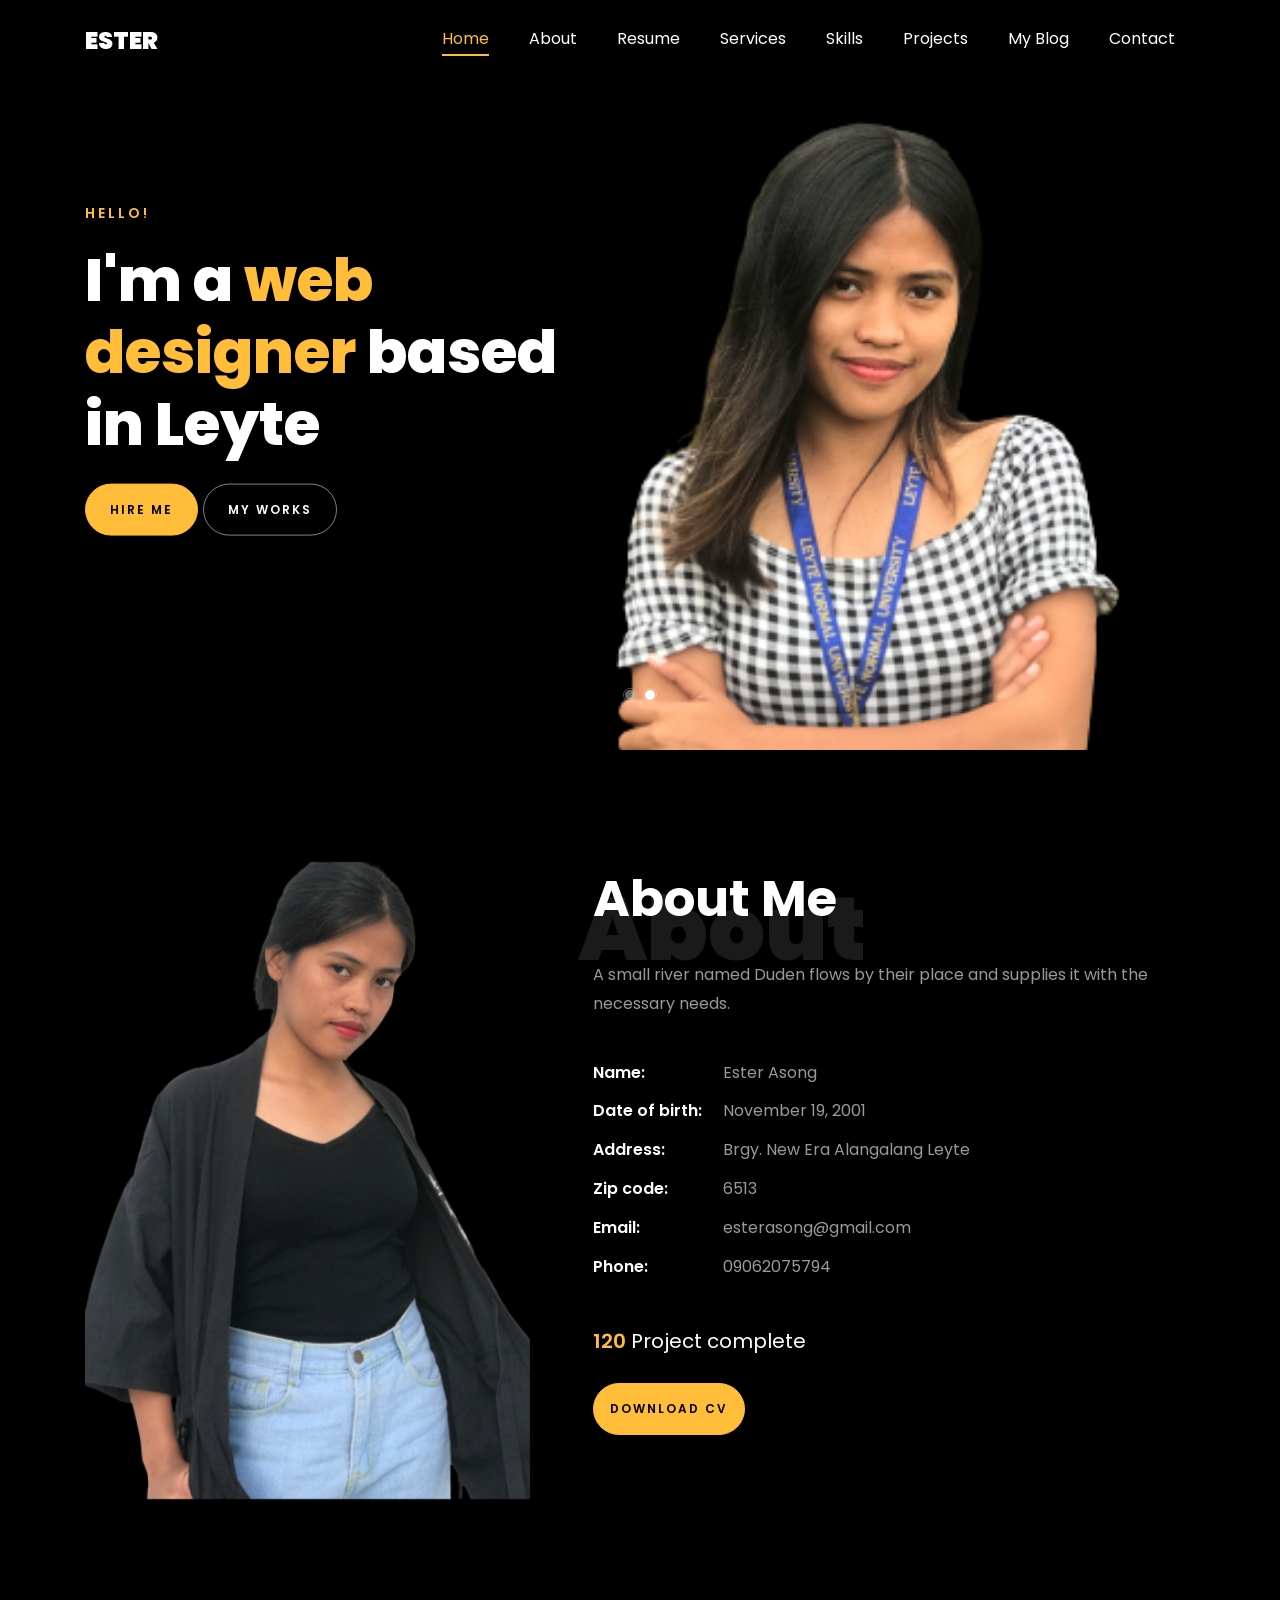
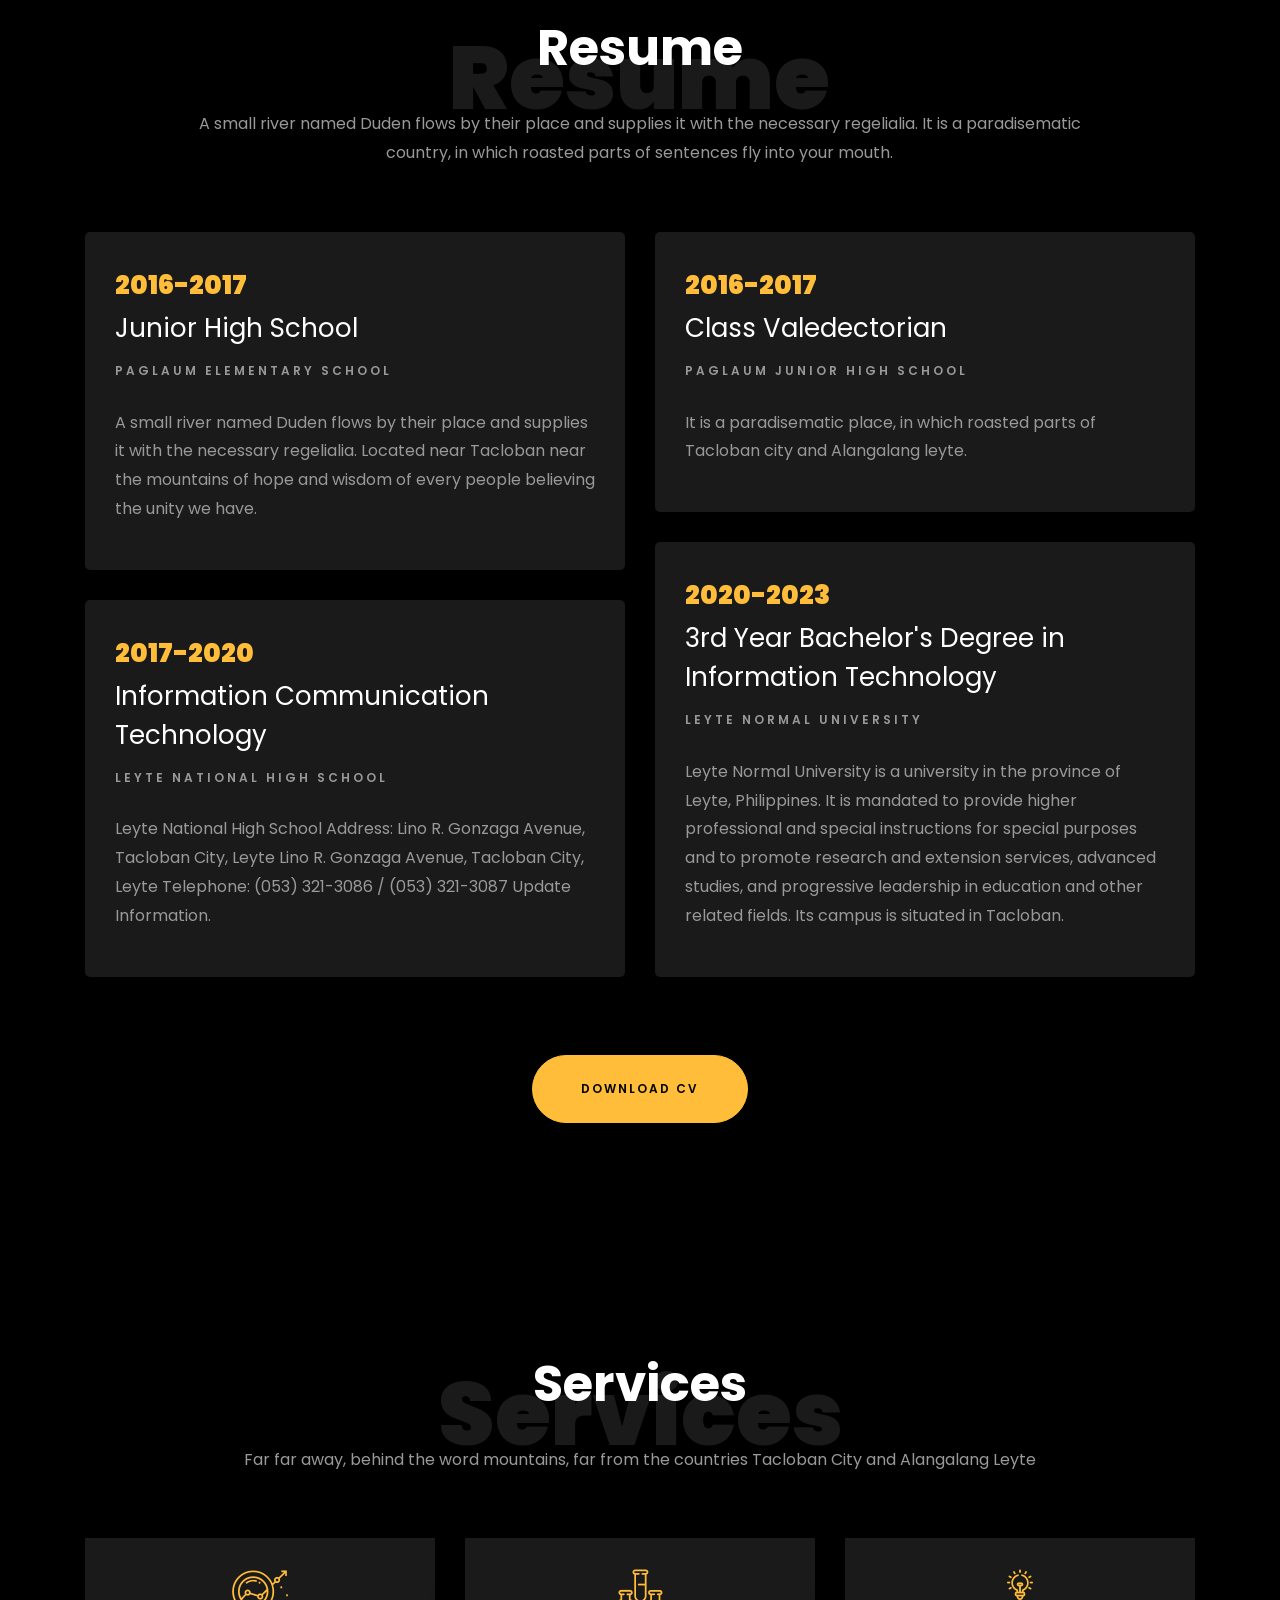
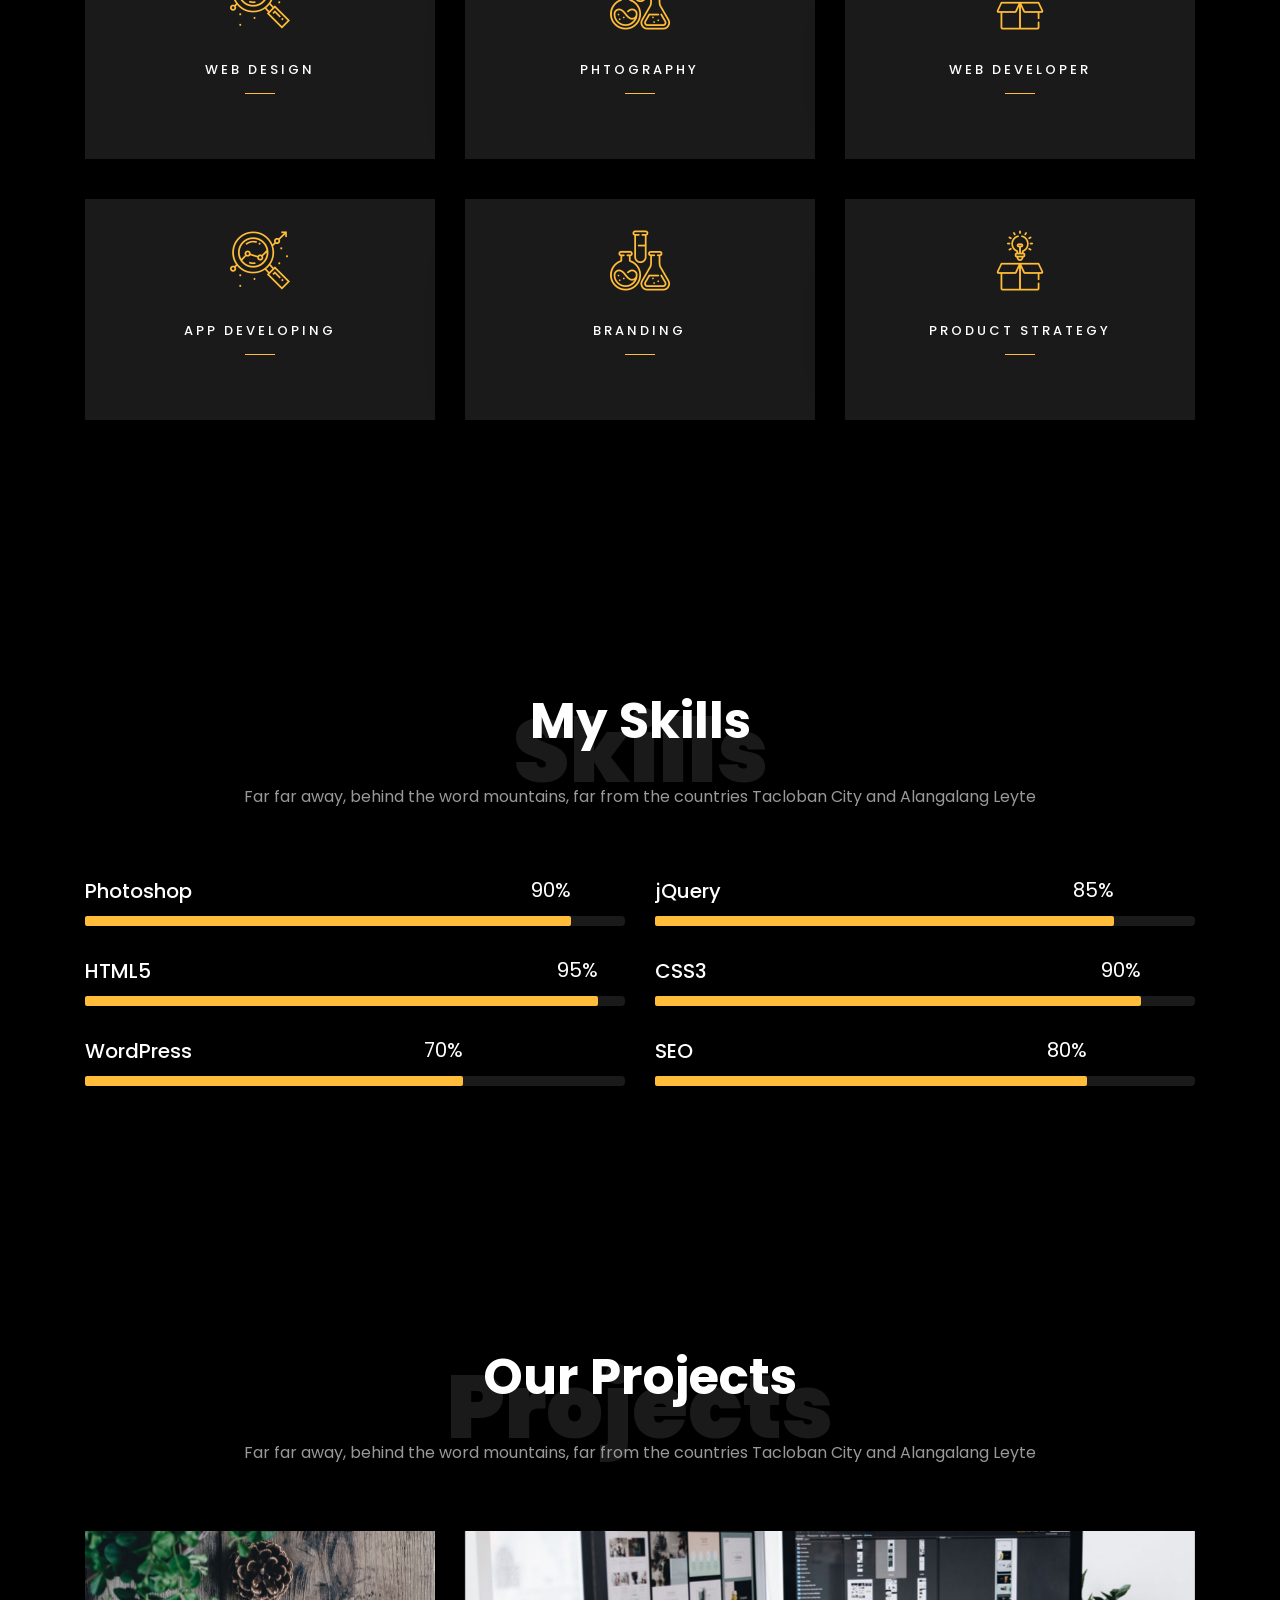
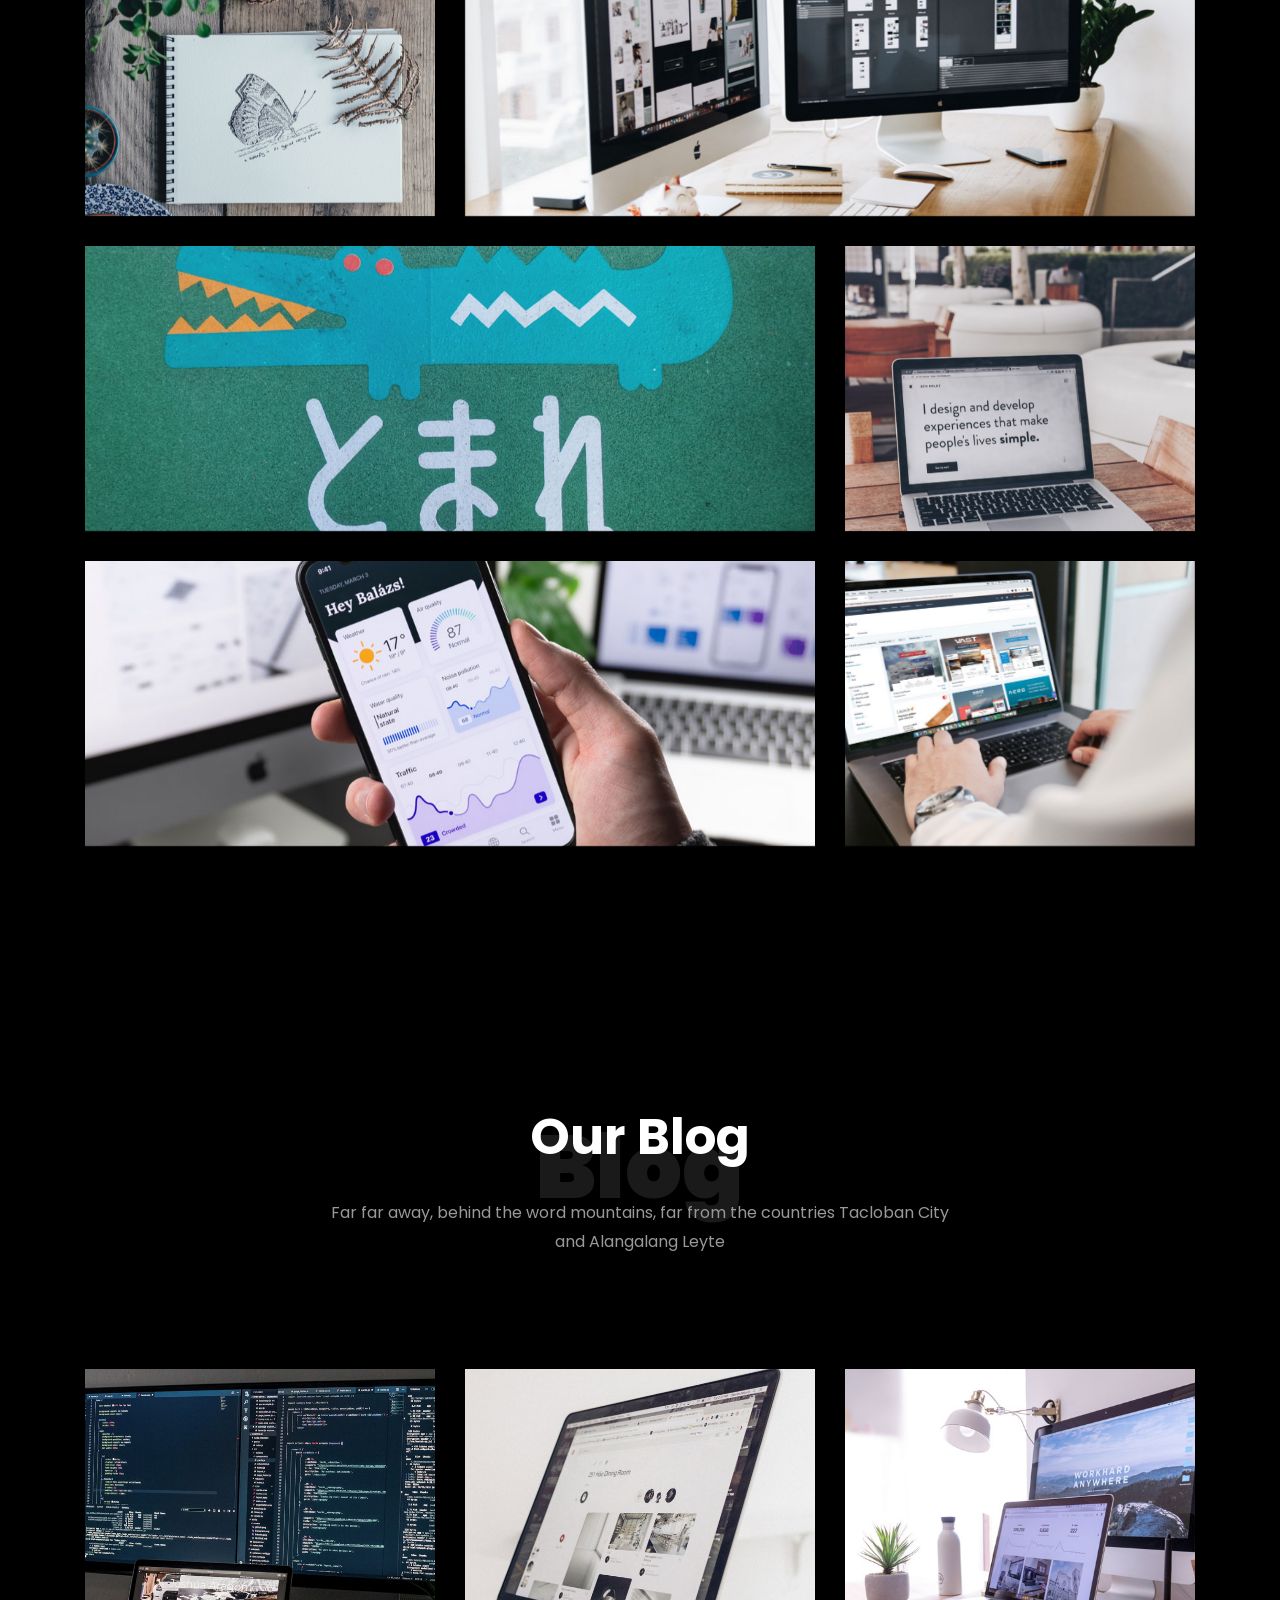
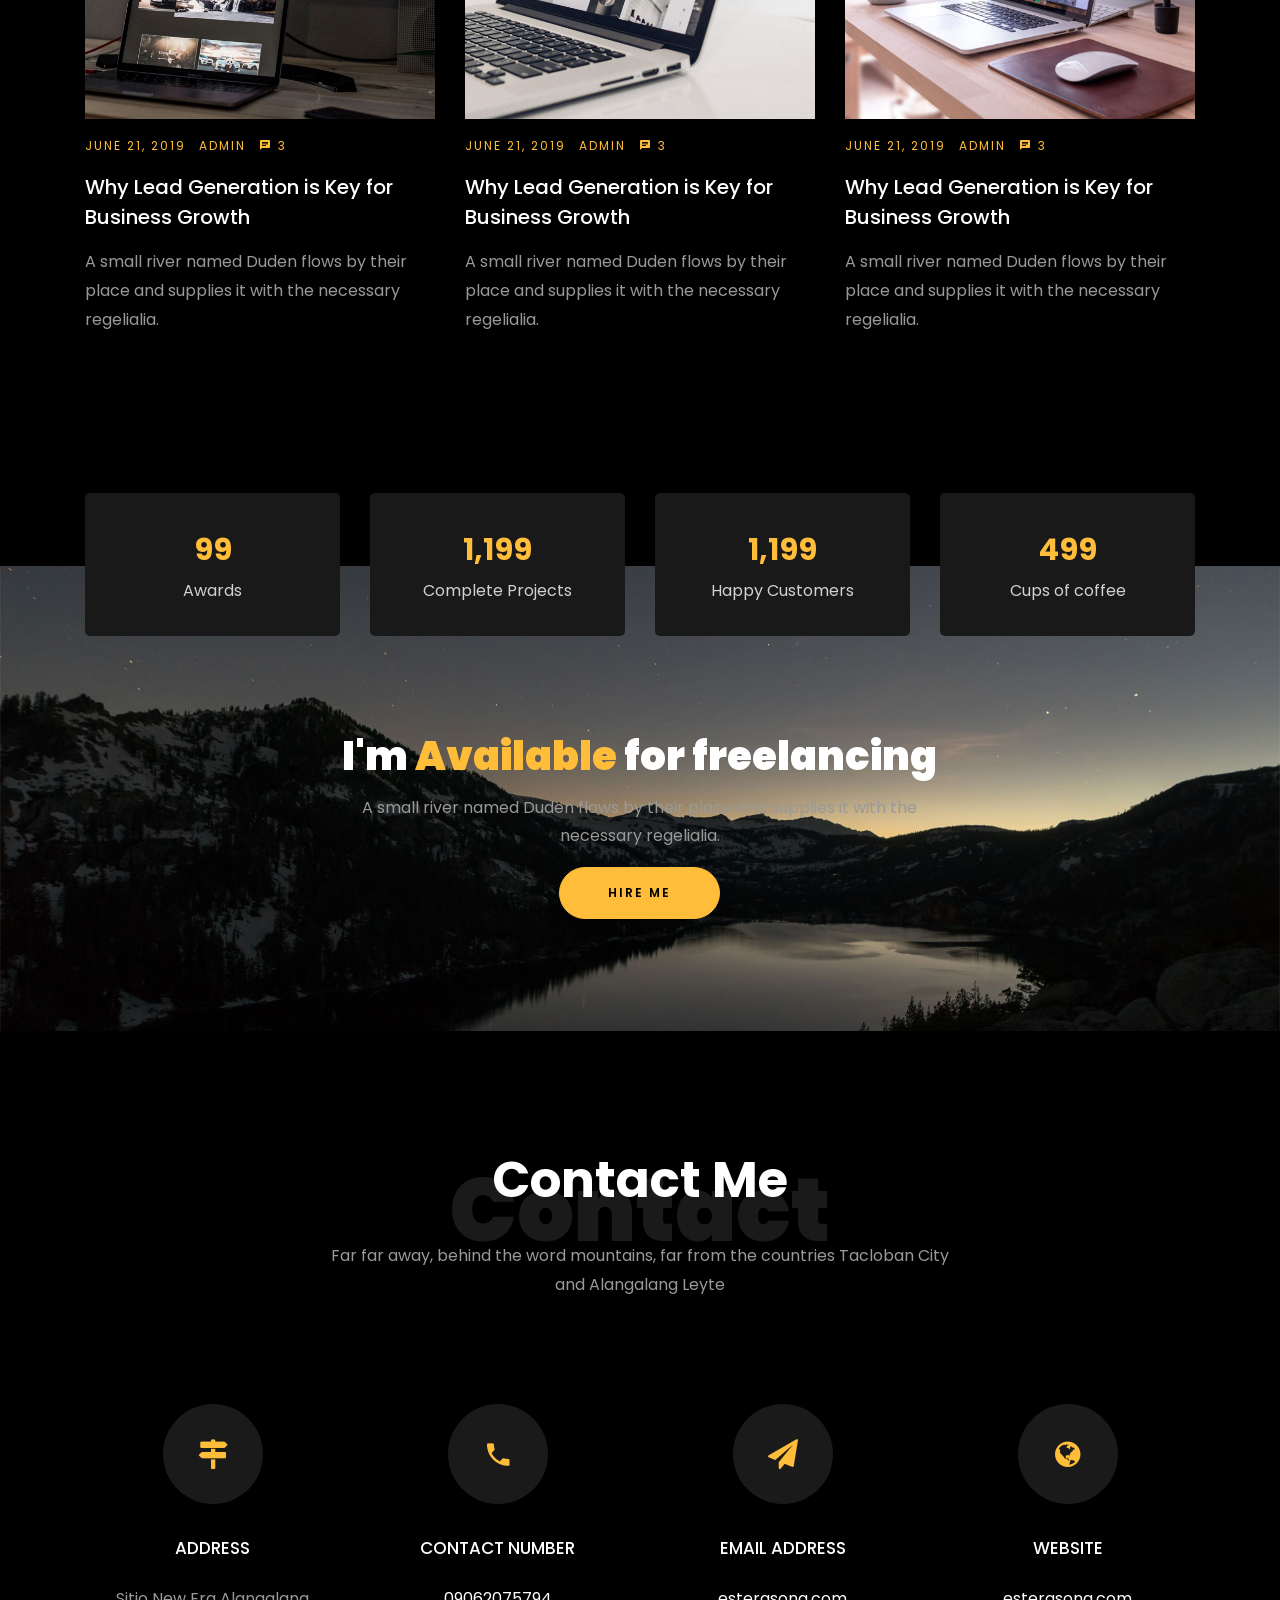
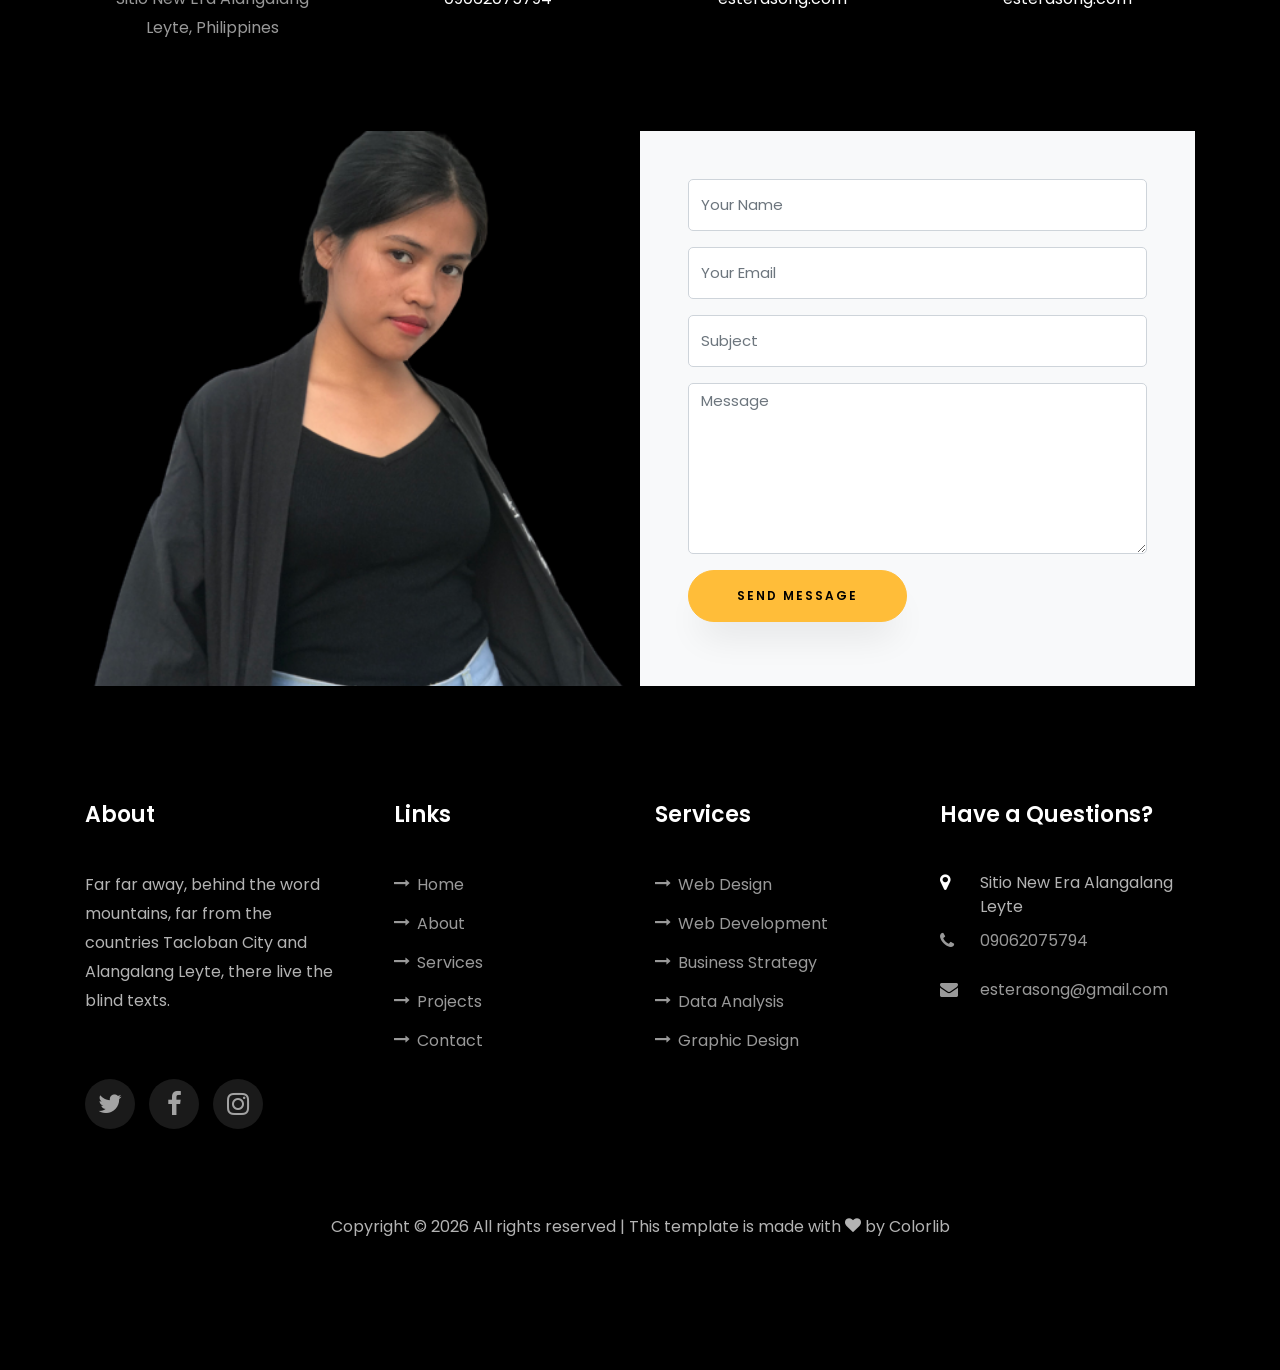
==== index.html @ 781a2010 "First Commit" ====
<!DOCTYPE html>
<html lang="en">

<head>
    <title>esterasong.com</title>
    <meta charset="utf-8">
    <meta name="viewport" content="width=device-width, initial-scale=1, shrink-to-fit=no">

    <link href="https://fonts.googleapis.com/css?family=Poppins:100,200,300,400,500,600,700,800,900" rel="stylesheet">

    <link rel="stylesheet" href="css/open-iconic-bootstrap.min.css">
    <link rel="stylesheet" href="css/animate.css">

    <link rel="stylesheet" href="css/owl.carousel.min.css">
    <link rel="stylesheet" href="css/owl.theme.default.min.css">
    <link rel="stylesheet" href="css/magnific-popup.css">

    <link rel="stylesheet" href="css/aos.css">

    <link rel="stylesheet" href="css/ionicons.min.css">

    <link rel="stylesheet" href="css/flaticon.css">
    <link rel="stylesheet" href="css/icomoon.css">
    <link rel="stylesheet" href="css/style.css">
</head>

<body data-spy="scroll" data-target=".site-navbar-target" data-offset="300">


    <nav class="navbar navbar-expand-lg navbar-dark ftco_navbar ftco-navbar-light site-navbar-target" id="ftco-navbar">
        <div class="container">
            <a class="navbar-brand" href="index.html">Ester</a>
            <button class="navbar-toggler js-fh5co-nav-toggle fh5co-nav-toggle" type="button" data-toggle="collapse" data-target="#ftco-nav" aria-controls="ftco-nav" aria-expanded="false" aria-label="Toggle navigation">
	        <span class="oi oi-menu"></span> Menu
	      </button>

            <div class="collapse navbar-collapse" id="ftco-nav">
                <ul class="navbar-nav nav ml-auto">
                    <li class="nav-item"><a href="#home-section" class="nav-link"><span>Home</span></a></li>
                    <li class="nav-item"><a href="#about-section" class="nav-link"><span>About</span></a></li>
                    <li class="nav-item"><a href="#resume-section" class="nav-link"><span>Resume</span></a></li>
                    <li class="nav-item"><a href="#services-section" class="nav-link"><span>Services</span></a></li>
                    <li class="nav-item"><a href="#skills-section" class="nav-link"><span>Skills</span></a></li>
                    <li class="nav-item"><a href="#projects-section" class="nav-link"><span>Projects</span></a></li>
                    <li class="nav-item"><a href="#blog-section" class="nav-link"><span>My Blog</span></a></li>
                    <li class="nav-item"><a href="#contact-section" class="nav-link"><span>Contact</span></a></li>
                </ul>
            </div>
        </div>
    </nav>
    <section id="home-section" class="hero">
        <div class="home-slider  owl-carousel">
            <div class="slider-item ">
                <div class="overlay"></div>
                <div class="container">
                    <div class="row d-md-flex no-gutters slider-text align-items-end justify-content-end" data-scrollax-parent="true">
                        <div class="one-third js-fullheight order-md-last img" style="background-image:url(images/bg_1.png);">
                            <div class="overlay"></div>
                        </div>
                        <div class="one-forth d-flex  align-items-center ftco-animate" data-scrollax=" properties: { translateY: '70%' }">
                            <div class="text">
                                <span class="subheading">Hello!</span>
                                <h1 class="mb-4 mt-3">I'm <span>Ester Asong</span></h1>
                                <h2 class="mb-4">A Freelance Web Designer</h2>
                                <p><a href="#" class="btn btn-primary py-3 px-4">Hire me</a> <a href="#" class="btn btn-white btn-outline-white py-3 px-4">My works</a></p>
                            </div>
                        </div>
                    </div>
                </div>
            </div>

            <div class="slider-item">
                <div class="overlay"></div>
                <div class="container">
                    <div class="row d-flex no-gutters slider-text align-items-end justify-content-end" data-scrollax-parent="true">
                        <div class="one-third js-fullheight order-md-last img" style="background-image:url(images/bg_2.png);">
                            <div class="overlay"></div>
                        </div>
                        <div class="one-forth d-flex align-items-center ftco-animate" data-scrollax=" properties: { translateY: '70%' }">
                            <div class="text">
                                <span class="subheading">Hello!</span>
                                <h1 class="mb-4 mt-3">I'm a <span>web designer</span> based in Leyte</h1>
                                <p><a href="#" class="btn btn-primary py-3 px-4">Hire me</a> <a href="#" class="btn btn-white btn-outline-white py-3 px-4">My works</a></p>
                            </div>
                        </div>
                    </div>
                </div>
            </div>
        </div>
    </section>

    <section class="ftco-about img ftco-section ftco-no-pb" id="about-section">
        <div class="container">
            <div class="row d-flex">
                <div class="col-md-6 col-lg-5 d-flex">
                    <div class="img-about img d-flex align-items-stretch">
                        <div class="overlay"></div>
                        <div class="img d-flex align-self-stretch align-items-center" style="background-image:url(images/bg_1.png);">
                        </div>
                    </div>
                </div>
                <div class="col-md-6 col-lg-7 pl-lg-5 pb-5">
                    <div class="row justify-content-start pb-3">
                        <div class="col-md-12 heading-section ftco-animate">
                            <h1 class="big">About</h1>
                            <h2 class="mb-4">About Me</h2>
                            <p>A small river named Duden flows by their place and supplies it with the necessary needs.</p>
                            <ul class="about-info mt-4 px-md-0 px-2">
                                <li class="d-flex"><span>Name:</span> <span>Ester Asong</span></li>
                                <li class="d-flex"><span>Date of birth:</span> <span>November 19, 2001</span></li>
                                <li class="d-flex"><span>Address:</span> <span>Brgy. New Era Alangalang Leyte</span></li>
                                <li class="d-flex"><span>Zip code:</span> <span>6513</span></li>
                                <li class="d-flex"><span>Email:</span> <span>esterasong@gmail.com</span></li>
                                <li class="d-flex"><span>Phone: </span> <span>09062075794</span></li>
                            </ul>
                        </div>
                    </div>
                    <div class="counter-wrap ftco-animate d-flex mt-md-3">
                        <div class="text">
                            <p class="mb-4">
                                <span class="number" data-number="120">0</span>
                                <span>Project complete</span>
                            </p>
                            <p><a href="#" class="btn btn-primary py-3 px-3">Download CV</a></p>
                        </div>
                    </div>
                </div>
            </div>
        </div>
    </section>

    <section class="ftco-section ftco-no-pb" id="resume-section">
        <div class="container">
            <div class="row justify-content-center pb-5">
                <div class="col-md-10 heading-section text-center ftco-animate">
                    <h1 class="big big-2">Resume</h1>
                    <h2 class="mb-4">Resume</h2>
                    <p>A small river named Duden flows by their place and supplies it with the necessary regelialia. It is a paradisematic country, in which roasted parts of sentences fly into your mouth.</p>
                </div>
            </div>
            <div class="row">
                <div class="col-md-6">
                    <div class="resume-wrap ftco-animate">
                        <span class="date">2016-2017</span>
                        <h2>Junior High School</h2>
                        <span class="position">Paglaum Elementary School</span>
                        <p class="mt-4">A small river named Duden flows by their place and supplies it with the necessary regelialia. Located near Tacloban near the mountains of hope and wisdom of every people believing the unity we have.</p>
                    </div>
                    <div class="resume-wrap ftco-animate">
                        <span class="date">2017-2020</span>
                        <h2>Information Communication Technology</h2>
                        <span class="position">Leyte National High School</span>
                        <p class="mt-4">Leyte National High School Address: Lino R. Gonzaga Avenue, Tacloban City, Leyte Lino R. Gonzaga Avenue, Tacloban City, Leyte Telephone: (053) 321-3086 / (053) 321-3087 Update Information.</p>
                    </div>

                </div>

                <div class="col-md-6">
                    <div class="resume-wrap ftco-animate">
                        <span class="date">2016-2017</span>
                        <h2>Class Valedectorian</h2>
                        <span class="position">Paglaum Junior High School</span>
                        <p class="mt-4">It is a paradisematic place, in which roasted parts of Tacloban city and Alangalang leyte.</p>
                    </div>
                    <div class="resume-wrap ftco-animate">
                        <span class="date">2020-2023</span>
                        <h2>3rd Year Bachelor's Degree in Information Technology</h2>
                        <span class="position">Leyte Normal University</span>
                        <p class="mt-4">Leyte Normal University is a university in the province of Leyte, Philippines. It is mandated to provide higher professional and special instructions for special purposes and to promote research and extension services, advanced
                            studies, and progressive leadership in education and other related fields. Its campus is situated in Tacloban.</p>
                    </div>
                </div>
            </div>
            <div class="row justify-content-center mt-5">
                <div class="col-md-6 text-center ftco-animate">
                    <p><a href="#" class="btn btn-primary py-4 px-5">Download CV</a></p>
                </div>
            </div>
        </div>
    </section>

    <section class="ftco-section" id="services-section">
        <div class="container">
            <div class="row justify-content-center py-5 mt-5">
                <div class="col-md-12 heading-section text-center ftco-animate">
                    <h1 class="big big-2">Services</h1>
                    <h2 class="mb-4">Services</h2>
                    <p>Far far away, behind the word mountains, far from the countries Tacloban City and Alangalang Leyte</p>
                </div>
            </div>
            <div class="row">
                <div class="col-md-4 text-center d-flex ftco-animate">
                    <a href="#" class="services-1">
                        <span class="icon">
								<i class="flaticon-analysis"></i>
							</span>
                        <div class="desc">
                            <h3 class="mb-5">Web Design</h3>
                        </div>
                    </a>
                </div>
                <div class="col-md-4 text-center d-flex ftco-animate">
                    <a href="#" class="services-1">
                        <span class="icon">
								<i class="flaticon-flasks"></i>
							</span>
                        <div class="desc">
                            <h3 class="mb-5">Phtography</h3>
                        </div>
                    </a>
                </div>
                <div class="col-md-4 text-center d-flex ftco-animate">
                    <a href="#" class="services-1">
                        <span class="icon">
								<i class="flaticon-ideas"></i>
							</span>
                        <div class="desc">
                            <h3 class="mb-5">Web Developer</h3>
                        </div>
                    </a>
                </div>

                <div class="col-md-4 text-center d-flex ftco-animate">
                    <a href="#" class="services-1">
                        <span class="icon">
								<i class="flaticon-analysis"></i>
							</span>
                        <div class="desc">
                            <h3 class="mb-5">App Developing</h3>
                        </div>
                    </a>
                </div>
                <div class="col-md-4 text-center d-flex ftco-animate">
                    <a href="#" class="services-1">
                        <span class="icon">
								<i class="flaticon-flasks"></i>
							</span>
                        <div class="desc">
                            <h3 class="mb-5">Branding</h3>
                        </div>
                    </a>
                </div>
                <div class="col-md-4 text-center d-flex ftco-animate">
                    <a href="#" class="services-1">
                        <span class="icon">
								<i class="flaticon-ideas"></i>
							</span>
                        <div class="desc">
                            <h3 class="mb-5">Product Strategy</h3>
                        </div>
                    </a>
                </div>
            </div>
        </div>
    </section>


    <section class="ftco-section" id="skills-section">
        <div class="container">
            <div class="row justify-content-center pb-5">
                <div class="col-md-12 heading-section text-center ftco-animate">
                    <h1 class="big big-2">Skills</h1>
                    <h2 class="mb-4">My Skills</h2>
                    <p>Far far away, behind the word mountains, far from the countries Tacloban City and Alangalang Leyte</p>
                </div>
            </div>
            <div class="row">
                <div class="col-md-6 animate-box">
                    <div class="progress-wrap ftco-animate">
                        <h3>Photoshop</h3>
                        <div class="progress">
                            <div class="progress-bar color-1" role="progressbar" aria-valuenow="90" aria-valuemin="0" aria-valuemax="100" style="width:90%">
                                <span>90%</span>
                            </div>
                        </div>
                    </div>
                </div>
                <div class="col-md-6 animate-box">
                    <div class="progress-wrap ftco-animate">
                        <h3>jQuery</h3>
                        <div class="progress">
                            <div class="progress-bar color-2" role="progressbar" aria-valuenow="85" aria-valuemin="0" aria-valuemax="100" style="width:85%">
                                <span>85%</span>
                            </div>
                        </div>
                    </div>
                </div>
                <div class="col-md-6 animate-box">
                    <div class="progress-wrap ftco-animate">
                        <h3>HTML5</h3>
                        <div class="progress">
                            <div class="progress-bar color-3" role="progressbar" aria-valuenow="95" aria-valuemin="0" aria-valuemax="100" style="width:95%">
                                <span>95%</span>
                            </div>
                        </div>
                    </div>
                </div>
                <div class="col-md-6 animate-box">
                    <div class="progress-wrap ftco-animate">
                        <h3>CSS3</h3>
                        <div class="progress">
                            <div class="progress-bar color-4" role="progressbar" aria-valuenow="90" aria-valuemin="0" aria-valuemax="100" style="width:90%">
                                <span>90%</span>
                            </div>
                        </div>
                    </div>
                </div>
                <div class="col-md-6 animate-box">
                    <div class="progress-wrap ftco-animate">
                        <h3>WordPress</h3>
                        <div class="progress">
                            <div class="progress-bar color-5" role="progressbar" aria-valuenow="70" aria-valuemin="0" aria-valuemax="100" style="width:70%">
                                <span>70%</span>
                            </div>
                        </div>
                    </div>
                </div>
                <div class="col-md-6 animate-box">
                    <div class="progress-wrap ftco-animate">
                        <h3>SEO</h3>
                        <div class="progress">
                            <div class="progress-bar color-6" role="progressbar" aria-valuenow="80" aria-valuemin="0" aria-valuemax="100" style="width:80%">
                                <span>80%</span>
                            </div>
                        </div>
                    </div>
                </div>
            </div>
        </div>
    </section>


    <section class="ftco-section ftco-project" id="projects-section">
        <div class="container">
            <div class="row justify-content-center pb-5">
                <div class="col-md-12 heading-section text-center ftco-animate">
                    <h1 class="big big-2">Projects</h1>
                    <h2 class="mb-4">Our Projects</h2>
                    <p>Far far away, behind the word mountains, far from the countries Tacloban City and Alangalang Leyte</p>
                </div>
            </div>
            <div class="row">
                <div class="col-md-4">
                    <div class="project img ftco-animate d-flex justify-content-center align-items-center" style="background-image: url(images/project-4.jpg);">
                        <div class="overlay"></div>
                        <div class="text text-center p-4">
                            <h3><a href="#">Branding &amp; Illustration Design</a></h3>
                            <span>Web Design</span>
                        </div>
                    </div>
                </div>
                <div class="col-md-8">
                    <div class="project img ftco-animate d-flex justify-content-center align-items-center" style="background-image: url(images/project-5.jpg);">
                        <div class="overlay"></div>
                        <div class="text text-center p-4">
                            <h3><a href="#">Branding &amp; Illustration Design</a></h3>
                            <span>Web Design</span>
                        </div>
                    </div>
                </div>

                <div class="col-md-8">
                    <div class="project img ftco-animate d-flex justify-content-center align-items-center" style="background-image: url(images/project-1.jpg);">
                        <div class="overlay"></div>
                        <div class="text text-center p-4">
                            <h3><a href="#">Branding &amp; Illustration Design</a></h3>
                            <span>Web Design</span>
                        </div>
                    </div>

                    <div class="project img ftco-animate d-flex justify-content-center align-items-center" style="background-image: url(images/project-6.jpg);">
                        <div class="overlay"></div>
                        <div class="text text-center p-4">
                            <h3><a href="#">Branding &amp; Illustration Design</a></h3>
                            <span>Web Design</span>
                        </div>
                    </div>
                </div>
                <div class="col-md-4">
                    <div class="row">
                        <div class="col-md-12">
                            <div class="project img ftco-animate d-flex justify-content-center align-items-center" style="background-image: url(images/project-2.jpg);">
                                <div class="overlay"></div>
                                <div class="text text-center p-4">
                                    <h3><a href="#">Branding &amp; Illustration Design</a></h3>
                                    <span>Web Design</span>
                                </div>
                            </div>
                        </div>
                        <div class="col-md-12">
                            <div class="project img ftco-animate d-flex justify-content-center align-items-center" style="background-image: url(images/project-3.jpg);">
                                <div class="overlay"></div>
                                <div class="text text-center p-4">
                                    <h3><a href="#">Branding &amp; Illustration Design</a></h3>
                                    <span>Web Design</span>
                                </div>
                            </div>
                        </div>
                    </div>
                </div>
            </div>
        </div>
    </section>


    <section class="ftco-section" id="blog-section">
        <div class="container">
            <div class="row justify-content-center mb-5 pb-5">
                <div class="col-md-7 heading-section text-center ftco-animate">
                    <h1 class="big big-2">Blog</h1>
                    <h2 class="mb-4">Our Blog</h2>
                    <p>Far far away, behind the word mountains, far from the countries Tacloban City and Alangalang Leyte</p>
                </div>
            </div>
            <div class="row d-flex">
                <div class="col-md-4 d-flex ftco-animate">
                    <div class="blog-entry justify-content-end">
                        <a href="single.html" class="block-20" style="background-image: url('images/image_1.jpg');">
                        </a>
                        <div class="text mt-3 float-right d-block">
                            <div class="d-flex align-items-center mb-3 meta">
                                <p class="mb-0">
                                    <span class="mr-2">June 21, 2019</span>
                                    <a href="#" class="mr-2">Admin</a>
                                    <a href="#" class="meta-chat"><span class="icon-chat"></span> 3</a>
                                </p>
                            </div>
                            <h3 class="heading"><a href="single.html">Why Lead Generation is Key for Business Growth</a></h3>
                            <p>A small river named Duden flows by their place and supplies it with the necessary regelialia.</p>
                        </div>
                    </div>
                </div>
                <div class="col-md-4 d-flex ftco-animate">
                    <div class="blog-entry justify-content-end">
                        <a href="single.html" class="block-20" style="background-image: url('images/image_2.jpg');">
                        </a>
                        <div class="text mt-3 float-right d-block">
                            <div class="d-flex align-items-center mb-3 meta">
                                <p class="mb-0">
                                    <span class="mr-2">June 21, 2019</span>
                                    <a href="#" class="mr-2">Admin</a>
                                    <a href="#" class="meta-chat"><span class="icon-chat"></span> 3</a>
                                </p>
                            </div>
                            <h3 class="heading"><a href="single.html">Why Lead Generation is Key for Business Growth</a></h3>
                            <p>A small river named Duden flows by their place and supplies it with the necessary regelialia.</p>
                        </div>
                    </div>
                </div>
                <div class="col-md-4 d-flex ftco-animate">
                    <div class="blog-entry">
                        <a href="single.html" class="block-20" style="background-image: url('images/image_3.jpg');">
                        </a>
                        <div class="text mt-3 float-right d-block">
                            <div class="d-flex align-items-center mb-3 meta">
                                <p class="mb-0">
                                    <span class="mr-2">June 21, 2019</span>
                                    <a href="#" class="mr-2">Admin</a>
                                    <a href="#" class="meta-chat"><span class="icon-chat"></span> 3</a>
                                </p>
                            </div>
                            <h3 class="heading"><a href="single.html">Why Lead Generation is Key for Business Growth</a></h3>
                            <p>A small river named Duden flows by their place and supplies it with the necessary regelialia.</p>
                        </div>
                    </div>
                </div>
            </div>
        </div>
    </section>

    <section class="ftco-section ftco-no-pt ftco-no-pb ftco-counter img" id="section-counter">
        <div class="container">
            <div class="row d-md-flex align-items-center">
                <div class="col-md d-flex justify-content-center counter-wrap ftco-animate">
                    <div class="block-18">
                        <div class="text">
                            <strong class="number" data-number="100">0</strong>
                            <span>Awards</span>
                        </div>
                    </div>
                </div>
                <div class="col-md d-flex justify-content-center counter-wrap ftco-animate">
                    <div class="block-18">
                        <div class="text">
                            <strong class="number" data-number="1200">0</strong>
                            <span>Complete Projects</span>
                        </div>
                    </div>
                </div>
                <div class="col-md d-flex justify-content-center counter-wrap ftco-animate">
                    <div class="block-18">
                        <div class="text">
                            <strong class="number" data-number="1200">0</strong>
                            <span>Happy Customers</span>
                        </div>
                    </div>
                </div>
                <div class="col-md d-flex justify-content-center counter-wrap ftco-animate">
                    <div class="block-18">
                        <div class="text">
                            <strong class="number" data-number="500">0</strong>
                            <span>Cups of coffee</span>
                        </div>
                    </div>
                </div>
            </div>
        </div>
    </section>

    <section class="ftco-section ftco-hireme img margin-top" style="background-image: url(images/bg_1.jpg)">
        <div class="container">
            <div class="row justify-content-center">
                <div class="col-md-7 ftco-animate text-center">
                    <h2>I'm <span>Available</span> for freelancing</h2>
                    <p>A small river named Duden flows by their place and supplies it with the necessary regelialia.</p>
                    <p class="mb-0"><a href="#" class="btn btn-primary py-3 px-5">Hire me</a></p>
                </div>
            </div>
        </div>
    </section>

    <section class="ftco-section contact-section ftco-no-pb" id="contact-section">
        <div class="container">
            <div class="row justify-content-center mb-5 pb-3">
                <div class="col-md-7 heading-section text-center ftco-animate">
                    <h1 class="big big-2">Contact</h1>
                    <h2 class="mb-4">Contact Me</h2>
                    <p>Far far away, behind the word mountains, far from the countries Tacloban City and Alangalang Leyte</p>
                </div>
            </div>

            <div class="row d-flex contact-info mb-5">
                <div class="col-md-6 col-lg-3 d-flex ftco-animate">
                    <div class="align-self-stretch box p-4 text-center">
                        <div class="icon d-flex align-items-center justify-content-center">
                            <span class="icon-map-signs"></span>
                        </div>
                        <h3 class="mb-4">Address</h3>
                        <p>Sitio New Era Alangalang Leyte, Philippines</p>
                    </div>
                </div>
                <div class="col-md-6 col-lg-3 d-flex ftco-animate">
                    <div class="align-self-stretch box p-4 text-center">
                        <div class="icon d-flex align-items-center justify-content-center">
                            <span class="icon-phone2"></span>
                        </div>
                        <h3 class="mb-4">Contact Number</h3>
                        <p><a href="tel://1234567920">09062075794</a></p>
                    </div>
                </div>
                <div class="col-md-6 col-lg-3 d-flex ftco-animate">
                    <div class="align-self-stretch box p-4 text-center">
                        <div class="icon d-flex align-items-center justify-content-center">
                            <span class="icon-paper-plane"></span>
                        </div>
                        <h3 class="mb-4">Email Address</h3>
                        <p><a href="mailto:esterasong.com">esterasong.com</a></p>
                    </div>
                </div>
                <div class="col-md-6 col-lg-3 d-flex ftco-animate">
                    <div class="align-self-stretch box p-4 text-center">
                        <div class="icon d-flex align-items-center justify-content-center">
                            <span class="icon-globe"></span>
                        </div>
                        <h3 class="mb-4">Website</h3>
                        <p><a href="#">esterasong.com</a></p>
                    </div>
                </div>
            </div>

            <div class="row no-gutters block-9">
                <div class="col-md-6 order-md-last d-flex">
                    <form action="#" class="bg-light p-4 p-md-5 contact-form">
                        <div class="form-group">
                            <input type="text" class="form-control" placeholder="Your Name">
                        </div>
                        <div class="form-group">
                            <input type="text" class="form-control" placeholder="Your Email">
                        </div>
                        <div class="form-group">
                            <input type="text" class="form-control" placeholder="Subject">
                        </div>
                        <div class="form-group">
                            <textarea name="" id="" cols="30" rows="7" class="form-control" placeholder="Message"></textarea>
                        </div>
                        <div class="form-group">
                            <input type="submit" value="Send Message" class="btn btn-primary py-3 px-5">
                        </div>
                    </form>

                </div>

                <div class="col-md-6 d-flex">
                    <div class="img" style="background-image: url(images/about.jpg);"></div>
                </div>
            </div>
        </div>
    </section>


    <footer class="ftco-footer ftco-section">
        <div class="container">
            <div class="row mb-5">
                <div class="col-md">
                    <div class="ftco-footer-widget mb-4">
                        <h2 class="ftco-heading-2">About</h2>
                        <p>Far far away, behind the word mountains, far from the countries Tacloban City and Alangalang Leyte, there live the blind texts.</p>
                        <ul class="ftco-footer-social list-unstyled float-md-left float-lft mt-5">
                            <li class="ftco-animate"><a href="#"><span class="icon-twitter"></span></a></li>
                            <li class="ftco-animate"><a href="#"><span class="icon-facebook"></span></a></li>
                            <li class="ftco-animate"><a href="#"><span class="icon-instagram"></span></a></li>
                        </ul>
                    </div>
                </div>
                <div class="col-md">
                    <div class="ftco-footer-widget mb-4 ml-md-4">
                        <h2 class="ftco-heading-2">Links</h2>
                        <ul class="list-unstyled">
                            <li><a href="#"><span class="icon-long-arrow-right mr-2"></span>Home</a></li>
                            <li><a href="#"><span class="icon-long-arrow-right mr-2"></span>About</a></li>
                            <li><a href="#"><span class="icon-long-arrow-right mr-2"></span>Services</a></li>
                            <li><a href="#"><span class="icon-long-arrow-right mr-2"></span>Projects</a></li>
                            <li><a href="#"><span class="icon-long-arrow-right mr-2"></span>Contact</a></li>
                        </ul>
                    </div>
                </div>
                <div class="col-md">
                    <div class="ftco-footer-widget mb-4">
                        <h2 class="ftco-heading-2">Services</h2>
                        <ul class="list-unstyled">
                            <li><a href="#"><span class="icon-long-arrow-right mr-2"></span>Web Design</a></li>
                            <li><a href="#"><span class="icon-long-arrow-right mr-2"></span>Web Development</a></li>
                            <li><a href="#"><span class="icon-long-arrow-right mr-2"></span>Business Strategy</a></li>
                            <li><a href="#"><span class="icon-long-arrow-right mr-2"></span>Data Analysis</a></li>
                            <li><a href="#"><span class="icon-long-arrow-right mr-2"></span>Graphic Design</a></li>
                        </ul>
                    </div>
                </div>
                <div class="col-md">
                    <div class="ftco-footer-widget mb-4">
                        <h2 class="ftco-heading-2">Have a Questions?</h2>
                        <div class="block-23 mb-3">
                            <ul>
                                <li><span class="icon icon-map-marker"></span><span class="text">Sitio New Era Alangalang Leyte</span></li>
                                <li><a href="#"><span class="icon icon-phone"></span><span class="text">09062075794</span></a></li>
                                <li><a href="#"><span class="icon icon-envelope"></span><span class="text">esterasong@gmail.com</span></a></li>
                            </ul>
                        </div>
                    </div>
                </div>
            </div>
            <div class="row">
                <div class="col-md-12 text-center">

                    <p>
                        <!-- Link back to Colorlib can't be removed. Template is licensed under CC BY 3.0. -->
                        Copyright &copy;
                        <script>
                            document.write(new Date().getFullYear());
                        </script> All rights reserved | This template is made with <i class="icon-heart color-danger" aria-hidden="true"></i> by <a href="https://colorlib.com" target="_blank">Colorlib</a>
                        <!-- Link back to Colorlib can't be removed. Template is licensed under CC BY 3.0. -->
                    </p>
                </div>
            </div>
        </div>
    </footer>



    <!-- loader -->
    <div id="ftco-loader" class="show fullscreen"><svg class="circular" width="48px" height="48px"><circle class="path-bg" cx="24" cy="24" r="22" fill="none" stroke-width="4" stroke="#eeeeee"/><circle class="path" cx="24" cy="24" r="22" fill="none" stroke-width="4" stroke-miterlimit="10" stroke="#F96D00"/></svg></div>


    <script src="js/jquery.min.js"></script>
    <script src="js/jquery-migrate-3.0.1.min.js"></script>
    <script src="js/popper.min.js"></script>
    <script src="js/bootstrap.min.js"></script>
    <script src="js/jquery.easing.1.3.js"></script>
    <script src="js/jquery.waypoints.min.js"></script>
    <script src="js/jquery.stellar.min.js"></script>
    <script src="js/owl.carousel.min.js"></script>
    <script src="js/jquery.magnific-popup.min.js"></script>
    <script src="js/aos.js"></script>
    <script src="js/jquery.animateNumber.min.js"></script>
    <script src="js/scrollax.min.js"></script>

    <script src="js/main.js"></script>

</body>

</html>
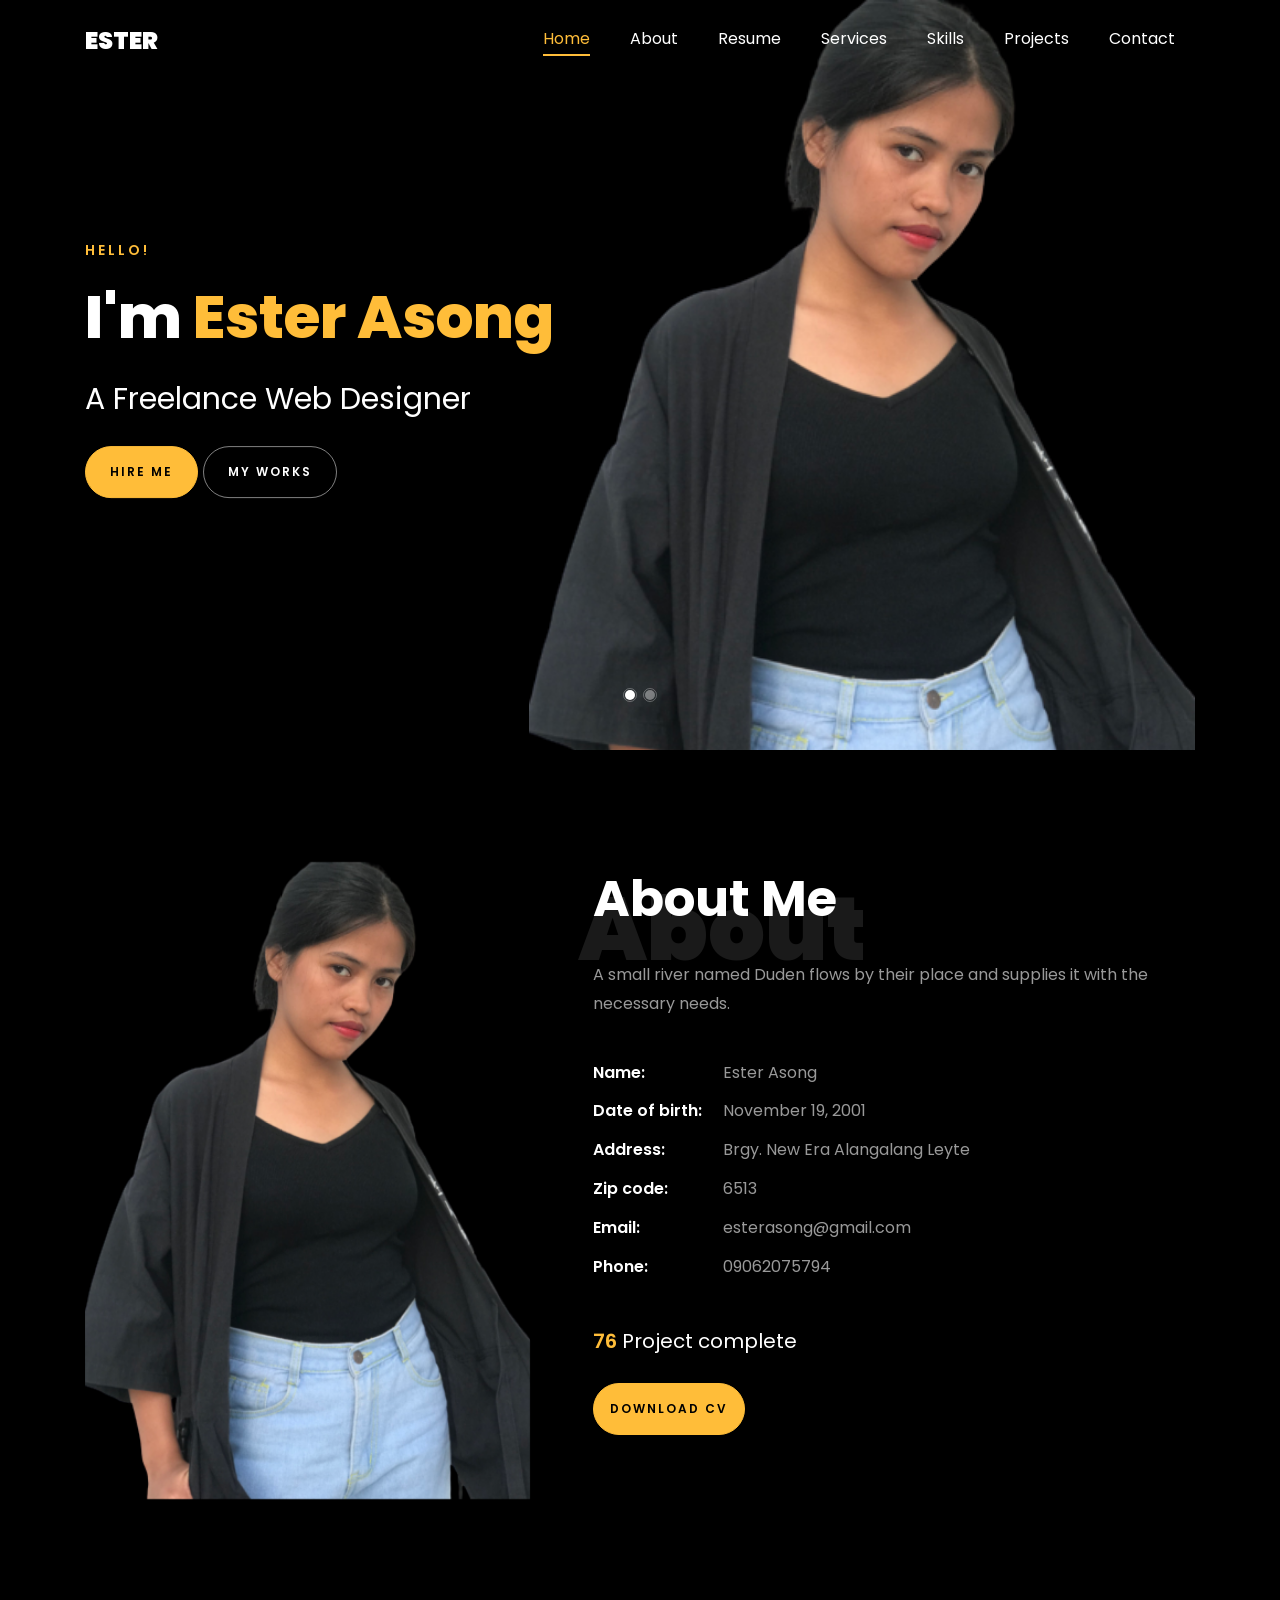
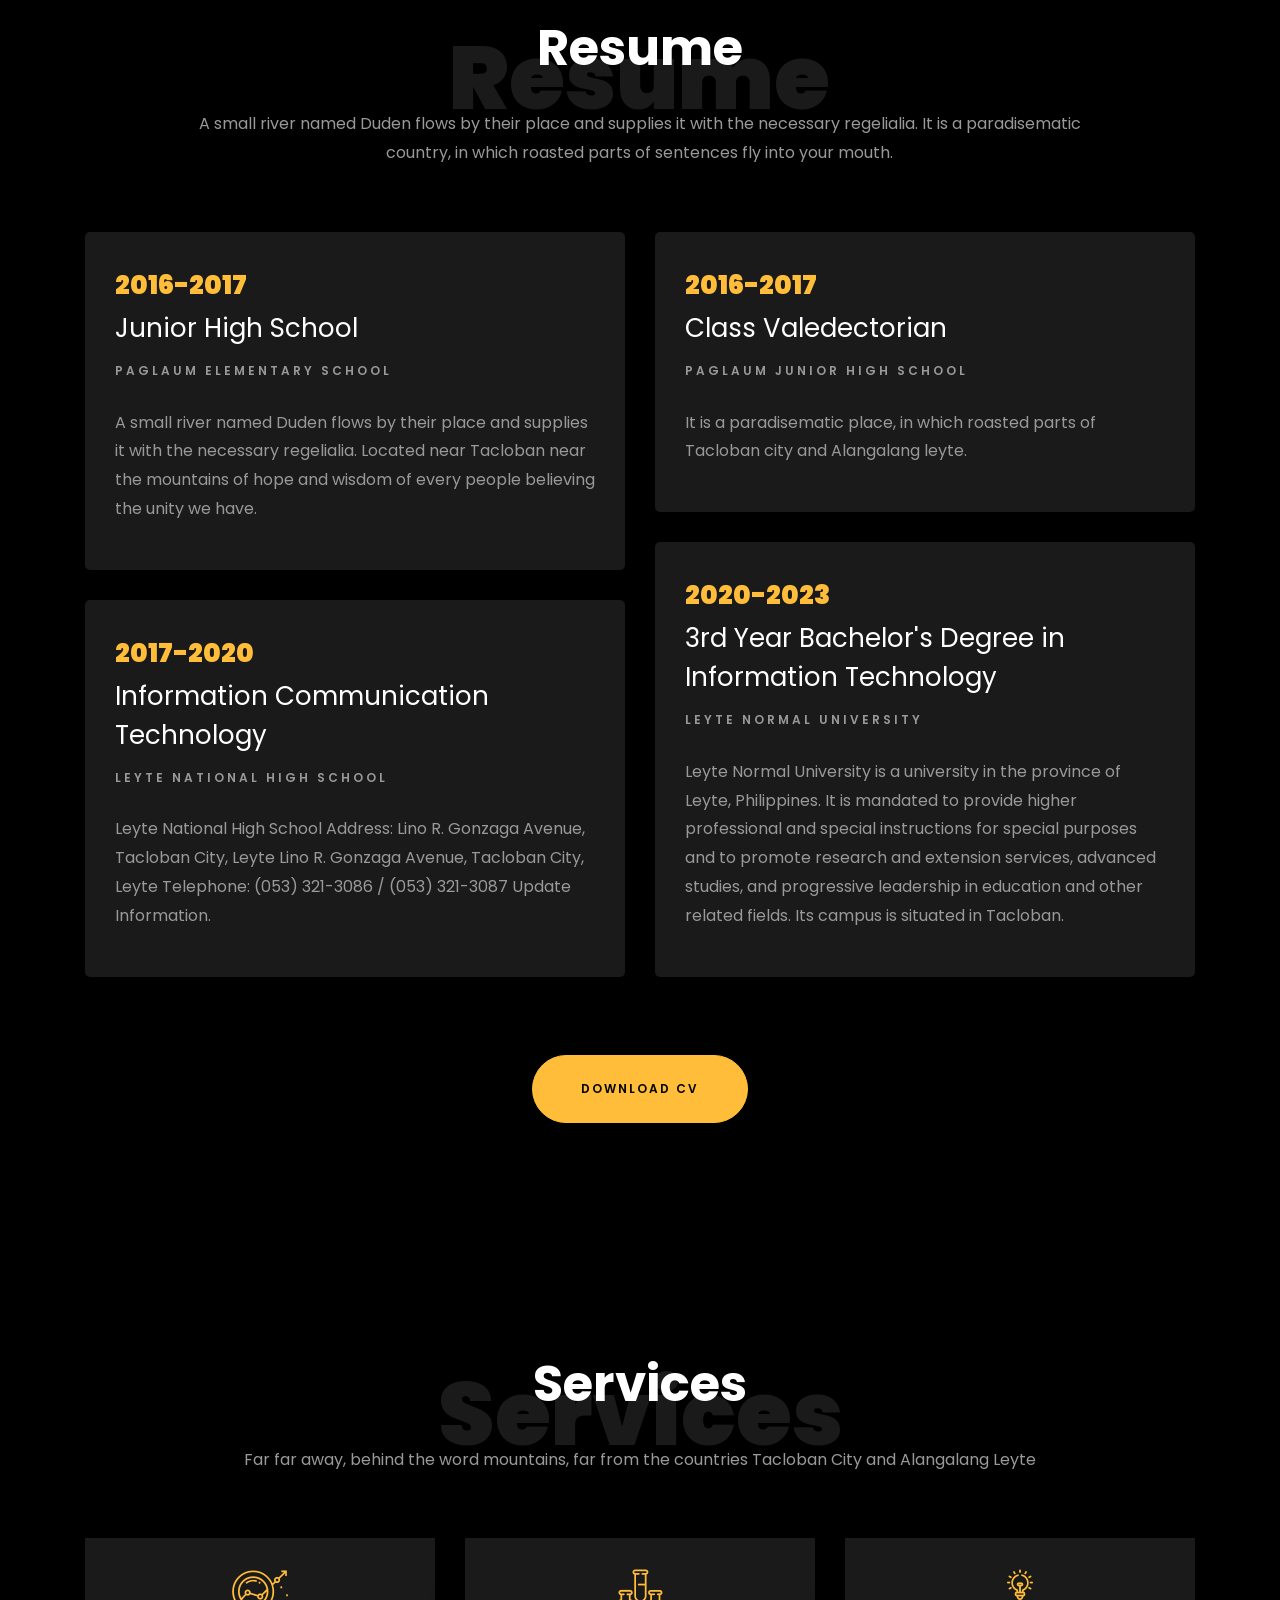
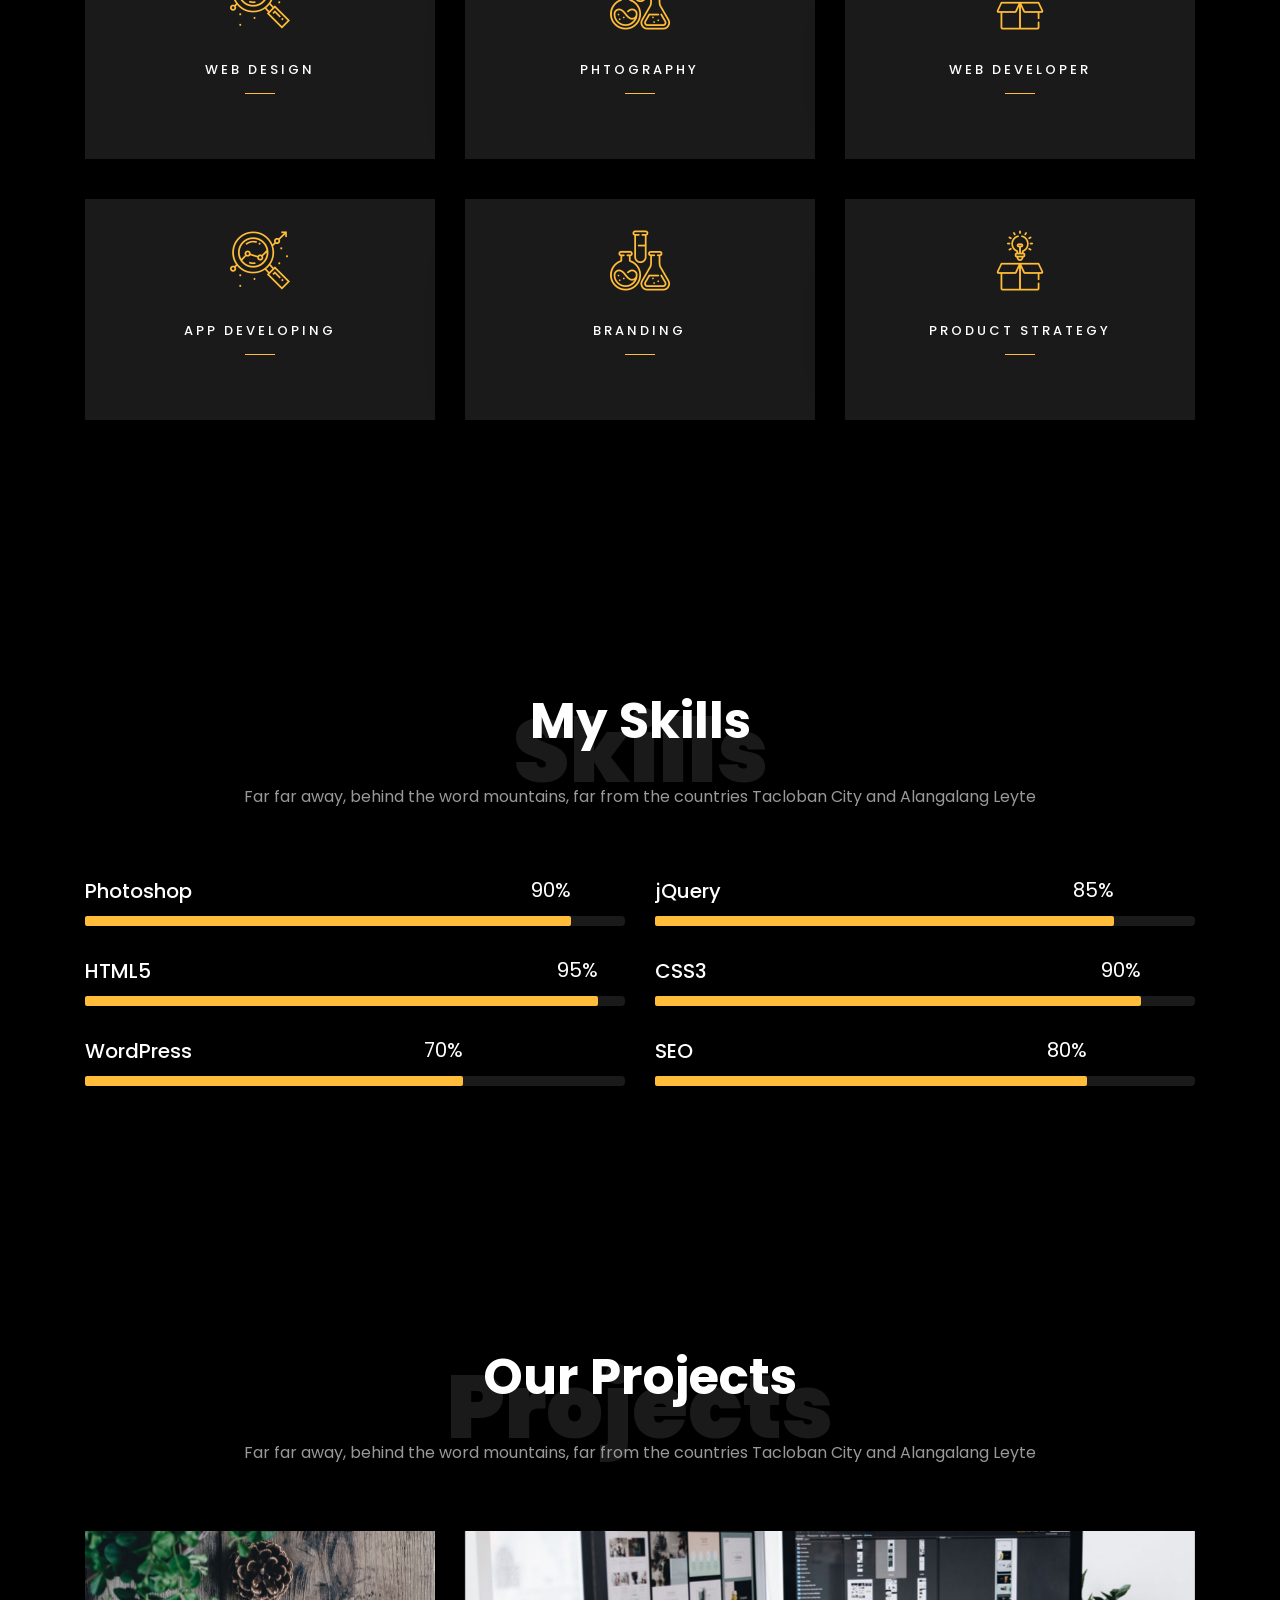
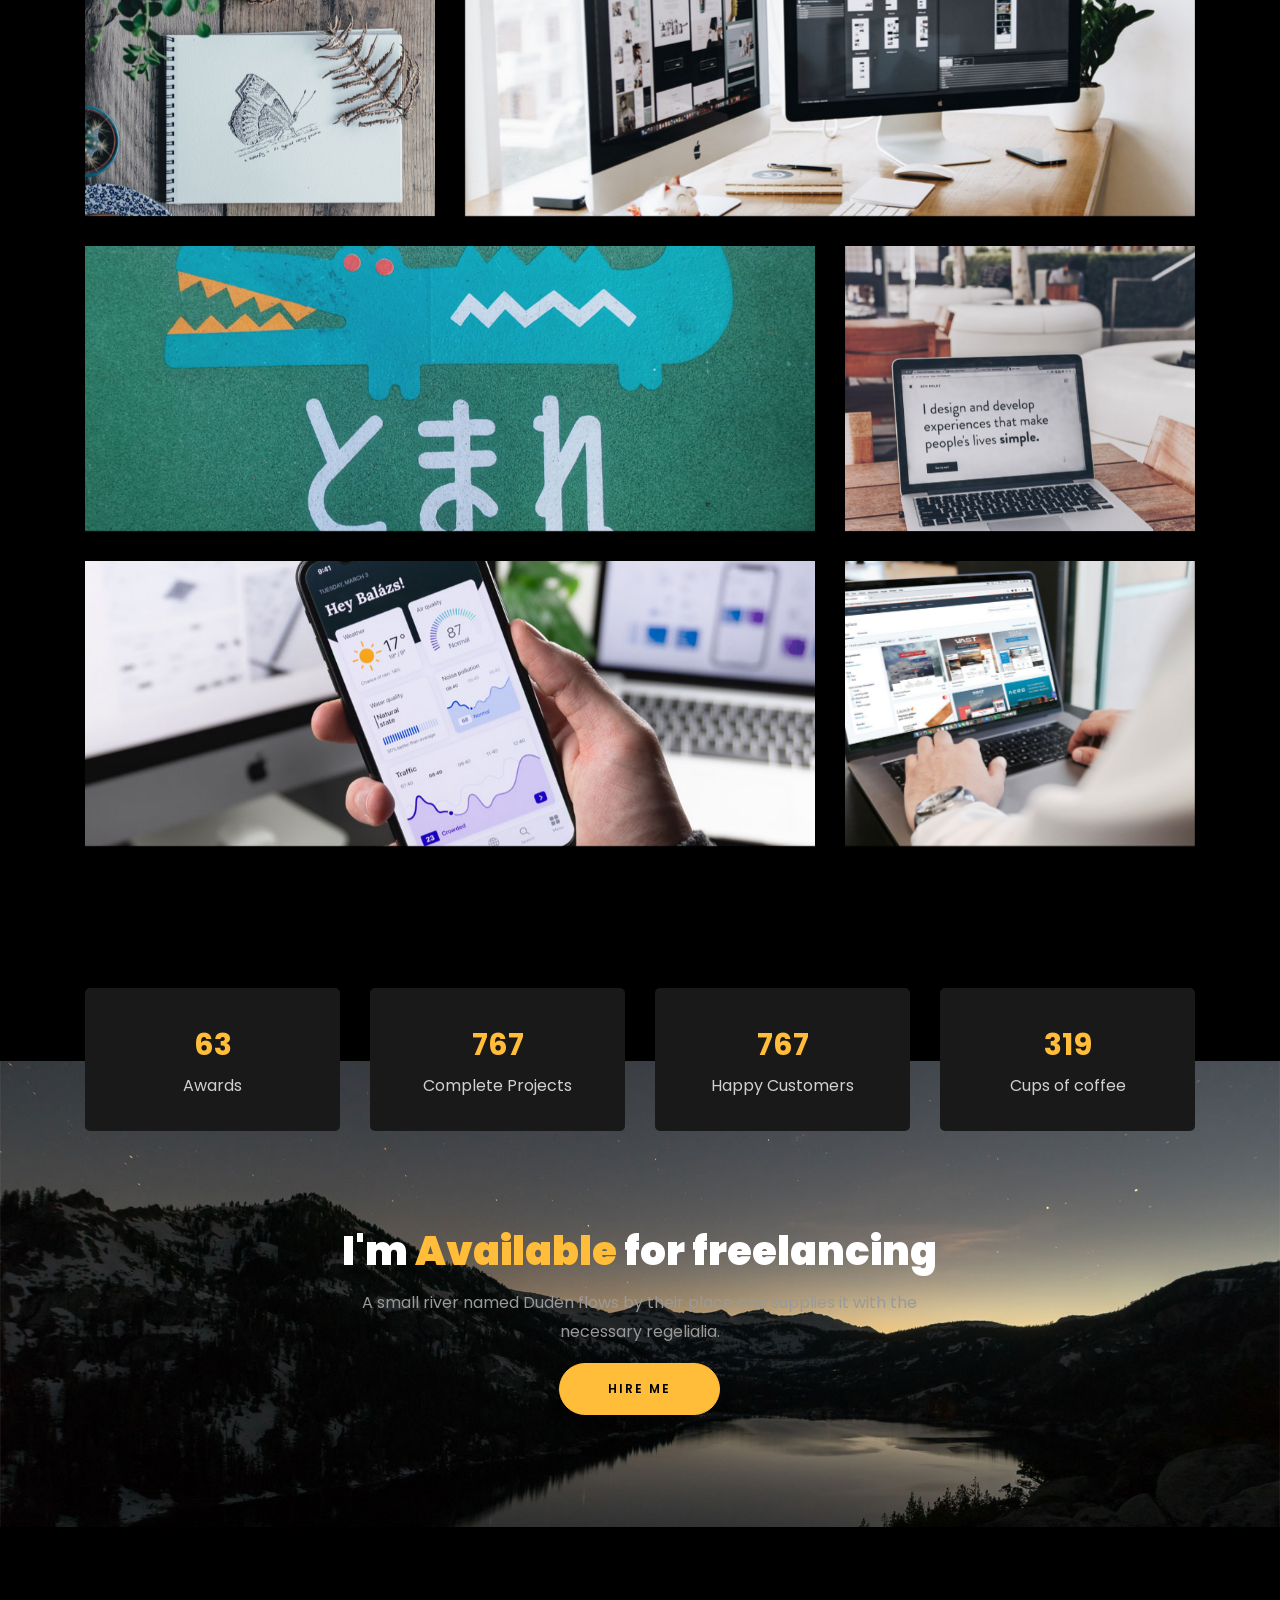
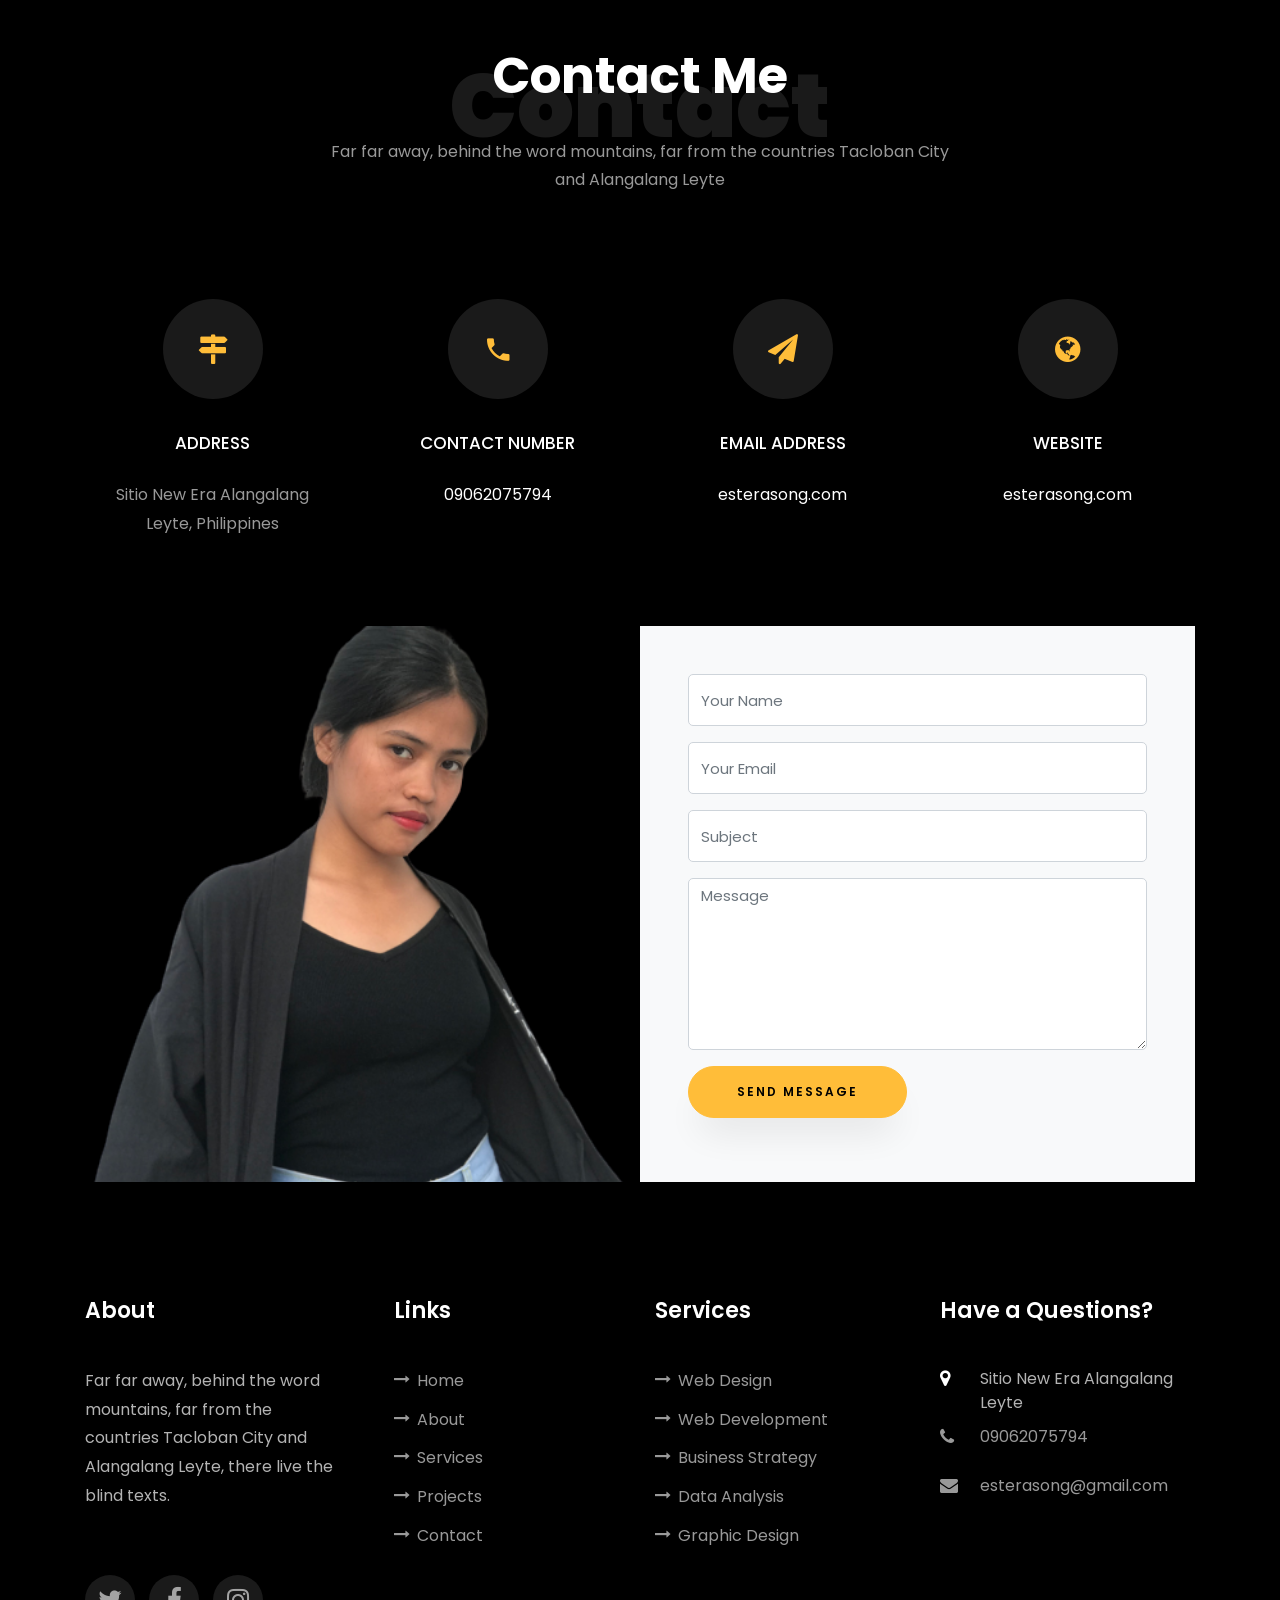
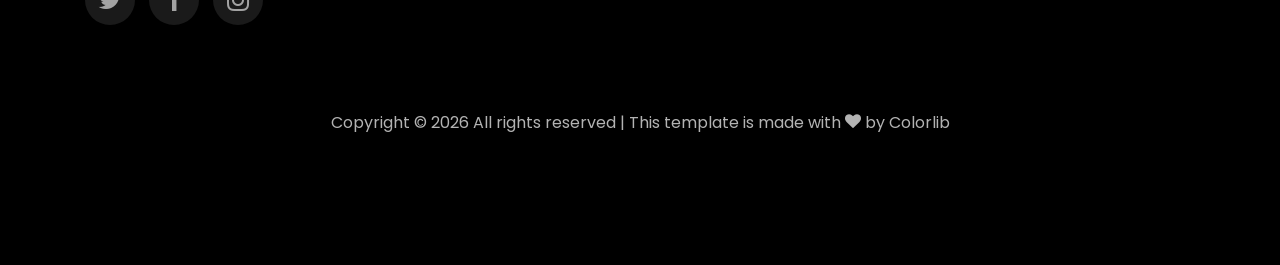
==== commit a8a26554: "Second Commit" ====
--- a/index.html
+++ b/index.html
@@ -42,7 +42,6 @@
                     <li class="nav-item"><a href="#services-section" class="nav-link"><span>Services</span></a></li>
                     <li class="nav-item"><a href="#skills-section" class="nav-link"><span>Skills</span></a></li>
                     <li class="nav-item"><a href="#projects-section" class="nav-link"><span>Projects</span></a></li>
-                    <li class="nav-item"><a href="#blog-section" class="nav-link"><span>My Blog</span></a></li>
                     <li class="nav-item"><a href="#contact-section" class="nav-link"><span>Contact</span></a></li>
                 </ul>
             </div>
@@ -402,72 +401,6 @@
         </div>
     </section>
 
-
-    <section class="ftco-section" id="blog-section">
-        <div class="container">
-            <div class="row justify-content-center mb-5 pb-5">
-                <div class="col-md-7 heading-section text-center ftco-animate">
-                    <h1 class="big big-2">Blog</h1>
-                    <h2 class="mb-4">Our Blog</h2>
-                    <p>Far far away, behind the word mountains, far from the countries Tacloban City and Alangalang Leyte</p>
-                </div>
-            </div>
-            <div class="row d-flex">
-                <div class="col-md-4 d-flex ftco-animate">
-                    <div class="blog-entry justify-content-end">
-                        <a href="single.html" class="block-20" style="background-image: url('images/image_1.jpg');">
-                        </a>
-                        <div class="text mt-3 float-right d-block">
-                            <div class="d-flex align-items-center mb-3 meta">
-                                <p class="mb-0">
-                                    <span class="mr-2">June 21, 2019</span>
-                                    <a href="#" class="mr-2">Admin</a>
-                                    <a href="#" class="meta-chat"><span class="icon-chat"></span> 3</a>
-                                </p>
-                            </div>
-                            <h3 class="heading"><a href="single.html">Why Lead Generation is Key for Business Growth</a></h3>
-                            <p>A small river named Duden flows by their place and supplies it with the necessary regelialia.</p>
-                        </div>
-                    </div>
-                </div>
-                <div class="col-md-4 d-flex ftco-animate">
-                    <div class="blog-entry justify-content-end">
-                        <a href="single.html" class="block-20" style="background-image: url('images/image_2.jpg');">
-                        </a>
-                        <div class="text mt-3 float-right d-block">
-                            <div class="d-flex align-items-center mb-3 meta">
-                                <p class="mb-0">
-                                    <span class="mr-2">June 21, 2019</span>
-                                    <a href="#" class="mr-2">Admin</a>
-                                    <a href="#" class="meta-chat"><span class="icon-chat"></span> 3</a>
-                                </p>
-                            </div>
-                            <h3 class="heading"><a href="single.html">Why Lead Generation is Key for Business Growth</a></h3>
-                            <p>A small river named Duden flows by their place and supplies it with the necessary regelialia.</p>
-                        </div>
-                    </div>
-                </div>
-                <div class="col-md-4 d-flex ftco-animate">
-                    <div class="blog-entry">
-                        <a href="single.html" class="block-20" style="background-image: url('images/image_3.jpg');">
-                        </a>
-                        <div class="text mt-3 float-right d-block">
-                            <div class="d-flex align-items-center mb-3 meta">
-                                <p class="mb-0">
-                                    <span class="mr-2">June 21, 2019</span>
-                                    <a href="#" class="mr-2">Admin</a>
-                                    <a href="#" class="meta-chat"><span class="icon-chat"></span> 3</a>
-                                </p>
-                            </div>
-                            <h3 class="heading"><a href="single.html">Why Lead Generation is Key for Business Growth</a></h3>
-                            <p>A small river named Duden flows by their place and supplies it with the necessary regelialia.</p>
-                        </div>
-                    </div>
-                </div>
-            </div>
-        </div>
-    </section>
-
     <section class="ftco-section ftco-no-pt ftco-no-pb ftco-counter img" id="section-counter">
         <div class="container">
             <div class="row d-md-flex align-items-center">
